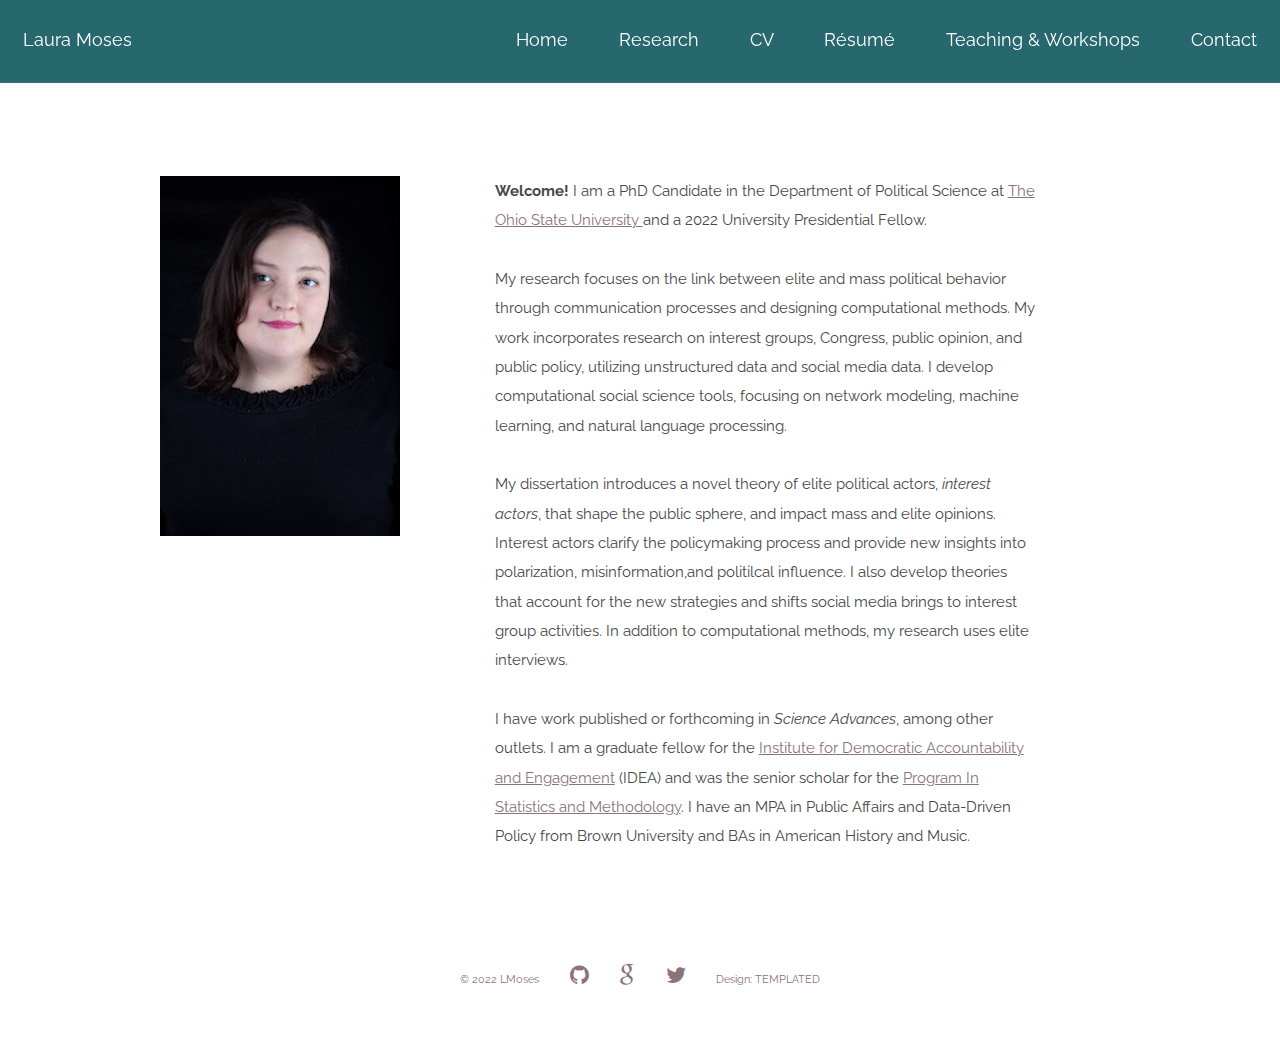
==== index.html @ c76b942d "web updates" ====
<!DOCTYPE HTML>
<!--
	Spatial by TEMPLATED
	templated.co @templatedco
	Released for free under the Creative Commons Attribution 3.0 license (templated.co/license)
-->
<html>
	<head>
		<title>Laura Moses</title>
		<meta http-equiv="content-type" content="text/html; charset=utf-8" />
		<meta name="description" content="" />
		<meta name="keywords" content="" />
		<!--[if lte IE 8]><script src="js/html5shiv.js"></script><![endif]-->
		<script src="js/jquery.min.js"></script>
		<script src="js/skel.min.js"></script>
		<script src="js/skel-layers.min.js"></script>
		<script src="js/init.js"></script>
		<noscript>
			<link rel="stylesheet" href="css/skel.css" />
			<link rel="stylesheet" href="css/style.css" />
			<link rel="stylesheet" href="css/style-xlarge.css" />
		</noscript>
	</head>
	<body>

		<!-- Header -->
		<header id="header">
			<h1><a href="index.html">Laura Moses</a></h1>
			<!-- <h1><strong><a href="index.html">Spatial</a></strong> by Templated</h1> -->

			<nav id="nav">
				<ul>
					<li><a href="index.html">Home</a></li>
					<li><a href="research.html">Research</a></li>
					<li><a href="files/LMoses_cv.pdf">CV</a></li>
                    <li><a href="files/LMoses_resume.pdf">Résumé</a></li>
					<li><a href="teaching.html">Teaching & Workshops</a></li>
					<li><a href="contact.html">Contact</a></li>
					<!-- TO DO: ADD HOW TO/ADVICE PAGE<li><a href="teaching.html">Teaching & Workshops</a></li> -->

				</ul>
			</nav>
		</header>
    
		<!-- One -->
		<section id="about" class="wrapper style1">
			<div class="container 85%">
				<div class="row 200%">
					<div class="4u 12u$(medium)">
						<header class="major">
							<!-- <h2>Maecenas luctus lectus</h2> -->
							<!-- <p><span class="image-rounded"><img src="images/me.jpg" alt="" border-radius=100px; /></span></p> -->
							<!-- <div class="12u$"><span class="image fit"><img src="images/pic01.jpg" alt="" /></span></div> -->
							<div class="80u"><span class="image-headleft"><img src="images/me.jpg" alt="" /></span></div>

						</header>
					</div>
					<div class="7u$ 12u$(medium)">
						<p>
							<strong>Welcome!</strong> I am a PhD Candidate in the Department of Political Science at  <a href="http://polisci.osu.edu/"> The Ohio State University </a> and a 2022 University Presidential Fellow.
						</p>
						<p>
							My research focuses on the link between elite and mass political behavior through communication processes and designing computational methods. My work incorporates research on interest groups, Congress, public opinion, and public policy, utilizing unstructured data and social media data. I develop computational social science tools, focusing on network modeling, machine learning, and natural language processing. 
						</p>
						<p>
							My dissertation introduces a novel theory of elite political actors, <em>interest actors</em>, that shape the public sphere, and impact mass and elite opinions. Interest actors clarify the policymaking process and provide new insights into polarization, misinformation,and politilcal influence. I also develop theories that account for the new strategies and shifts social media brings to interest group activities. In addition to computational methods, my research uses elite interviews.
						</p>
						<p>
							I have work published or forthcoming in <em>Science Advances</em>, among other outlets. I am a graduate fellow for the  <a href="https://democracyinstitute.osu.edu/">Institute for Democratic Accountability and Engagement</a> (IDEA) and was the senior scholar for the <a href="https://polisci.osu.edu/research/prism"> Program In Statistics and Methodology</a>. I have an MPA in Public Affairs and Data-Driven Policy from Brown University and BAs in American History and Music.
						</p>
						</p>
				
					</div>
				</div>
			</div>
		</section>

			<!-- Two -->
				<!-- <section id="two" class="wrapper style2 special">
					<div class="container">
						<header class="major">
							<h2>Fusce ultrices fringilla</h2>
							<p>Maecenas vitae tellus feugiat eleifend</p>
						</header>
						<div class="row 150%">
							<div class="6u 12u$(xsmall)">
								<div class="image fit captioned">
									<img src="images/pic02.jpg" alt="" />
									<h3>Lorem ipsum dolor sit amet.</h3>
								</div>
							</div>
							<div class="6u$ 12u$(xsmall)">
								<div class="image fit captioned">
									<img src="images/pic03.jpg" alt="" />
									<h3>Illum, maiores tempora cupid?</h3>
								</div>
							</div>
						</div>
						<ul class="actions">
							<li><a href="#" class="button special big">Nulla luctus</a></li>
							<li><a href="#" class="button big">Sed vulputate</a></li>
						</ul>
					</div>
				</section> -->

			<!-- Three -->
				<!-- <section id="research" class="wrapper style1">
					<div class="container">
						<header class="major special">
							<h2>Mauris vulputate dolor</h2>
							<p>Feugiat sed lorem ipsum magna</p>
						</header>
						<div class="feature-grid">
							<div class="feature">
								<div class="image rounded"><img src="images/pic04.jpg" alt="" /></div>
								<div class="content">
									<header>
										<h4>Lorem ipsum</h4>
										<p>Lorem ipsum dolor sit</p>
									</header>
									<p>Lorem ipsum dolor sit amet, consectetur adipisicing elit. Labore esse tenetur accusantium porro omnis, unde mollitia totam sit nesciunt consectetur.</p>
								</div>
							</div>
							<div class="feature">
								<div class="image rounded"><img src="images/pic05.jpg" alt="" /></div>
								<div class="content">
									<header>
										<h4>Recusandae nemo</h4>
										<p>Ratione maiores a, commodi</p>
									</header>
									<p>Animi mollitia optio culpa expedita. Dolorem alias minima culpa repellat. Dolores, fuga maiores ut obcaecati blanditiis, at aperiam doloremque.</p>
								</div>
							</div>
							<div class="feature">
								<div class="image rounded"><img src="images/pic06.jpg" alt="" /></div>
								<div class="content">
									<header>
										<h4>Laudantium fugit</h4>
										<p>Possimus ex reprehenderit eaque</p>
									</header>
									<p>Maiores iusto inventore fugit architecto est iste expedita commodi sed, quasi feugiat nam neque mollitia vitae omnis, ea natus facere.</p>
								</div>
							</div>
							<div class="feature">
								<div class="image rounded"><img src="images/pic07.jpg" alt="" /></div>
								<div class="content">
									<header>
										<h4>Porro aliquam</h4>
										<p>Quaerat, excepturi eveniet laboriosam</p>
									</header>
									<p>Vitae earum unde, autem labore voluptas ex, iste dolorum inventore natus consequatur iure similique obcaecati aut corporis hic in! Porro sed.</p>
								</div>
							</div>
						</div>
					</div>
				</section> -->

			<!-- Four -->
				<!-- <section id="four" class="wrapper style3 special">
					<div class="container">
						<header class="major">
							<h2>Aenean elementum ligula</h2>
							<p>Feugiat sed lorem ipsum magna</p>
						</header>
						<ul class="actions">
							<li><a href="#" class="button special big">Get in touch</a></li>
						</ul>
					</div>
				</section> -->

		<!-- Footer -->
		<footer id="footer">
			<div class="container">
				<ul class="icons">
					<li>&copy; 2022 LMoses</li>
					<li><a href="https://github.com/lmmoses" class="icon fa-github"></a></li>
					<li><a href="#" class="icon fa-google"></a></li>
					<li><a href="https://twitter.com/_lmmoses" class="icon fa-twitter"></a></li>
					<li>Design: TEMPLATED</li>
			</div>
		</footer>

	</body>
</html>
---- css/skel.css ----
/* skel-baseline v2.0.3 | (c) n33 | getskel.com | MIT licensed */

/* Resets (http://meyerweb.com/eric/tools/css/reset/ | v2.0 | 20110126 | License: none (public domain)) */

	html,body,div,span,applet,object,iframe,h1,h2,h3,h4,h5,h6,p,blockquote,pre,a,abbr,acronym,address,big,cite,code,del,dfn,em,img,ins,kbd,q,s,samp,small,strike,strong,sub,sup,tt,var,b,u,i,center,dl,dt,dd,ol,ul,li,fieldset,form,label,legend,table,caption,tbody,tfoot,thead,tr,th,td,article,aside,canvas,details,embed,figure,figcaption,footer,header,hgroup,menu,nav,output,ruby,section,summary,time,mark,audio,video{margin:0;padding:0;border:0;font-size:100%;font:inherit;vertical-align:baseline;}article,aside,details,figcaption,figure,footer,header,hgroup,menu,nav,section{display:block;}body{line-height:1;}ol,ul{list-style:none;}blockquote,q{quotes:none;}blockquote:before,blockquote:after,q:before,q:after{content:'';content:none;}table{border-collapse:collapse;border-spacing:0;}body{-webkit-text-size-adjust:none}

/* Box Model */

	*, *:before, *:after {
		-moz-box-sizing: border-box;
		-webkit-box-sizing: border-box;
		box-sizing: border-box;
	}

/* Container */

	.container {
		margin-left: auto;
		margin-right: auto;

		/* width: (containers) */
		width: 1200px;
	}

	/* Modifiers */

		/* 125% */
			.container.\31 25\25 {
				width: 100%;

				/* max-width: (containers * 1.25) */
				max-width: 1500px;

				/* min-width: (containers) */
				min-width: 1200px;
			}

		/* 75% */
			.container.\37 5\25 {

				/* width: (containers * 0.75) */
				width: 900px;

			}

		/* 50% */
			.container.\35 0\25 {

				/* width: (containers * 0.50) */
				width: 600px;

			}

		/* 25% */
			.container.\32 5\25 {

				/* width: (containers * 0.25) */
				width: 300px;

			}

/* Grid */

	.row {
		border-bottom: solid 1px transparent;
	}

	.row > * {
		float: left;
	}

	.row:after, .row:before {
		content: '';
		display: block;
		clear: both;
		height: 0;
	}

	.row.uniform > * > :first-child {
		margin-top: 0;
	}

	.row.uniform > * > :last-child {
		margin-bottom: 0;
	}

	/* Gutters */

		/* Normal */

			.row > * {
				/* padding: (gutters.horizontal) 0 0 (gutters.vertical) */
				padding: 0 0 0 2em;
			}

			.row {
				/* margin: -(gutters.horizontal) 0 -1px -(gutters.vertical) */
				margin: 0 0 -1px -2em;
			}

			.row.uniform > * {
				/* padding: (gutters.vertical) 0 0 (gutters.vertical) */
				padding: 2em 0 0 2em;
			}

			.row.uniform {
				/* margin: -(gutters.vertical) 0 -1px -(gutters.vertical) */
				margin: -2em 0 -1px -2em;
			}

		/* 200% */

			.row.\32 00\25 > * {
				/* padding: (gutters.horizontal) 0 0 (gutters.vertical) */
				padding: 0 0 0 4em;
			}

			.row.\32 00\25 {
				/* margin: -(gutters.horizontal) 0 -1px -(gutters.vertical) */
				margin: 0 0 -1px -4em;
			}

			.row.uniform.\32 00\25 > * {
				/* padding: (gutters.vertical) 0 0 (gutters.vertical) */
				padding: 4em 0 0 4em;
			}

			.row.uniform.\32 00\25 {
				/* margin: -(gutters.vertical) 0 -1px -(gutters.vertical) */
				margin: -4em 0 -1px -4em;
			}

		/* 150% */

			.row.\31 50\25 > * {
				/* padding: (gutters.horizontal) 0 0 (gutters.vertical) */
				padding: 0 0 0 1.5em;
			}

			.row.\31 50\25 {
				/* margin: -(gutters.horizontal) 0 -1px -(gutters.vertical) */
				margin: 0 0 -1px -1.5em;
			}

			.row.uniform.\31 50\25 > * {
				/* padding: (gutters.vertical) 0 0 (gutters.vertical) */
				padding: 1.5em 0 0 1.5em;
			}

			.row.uniform.\31 50\25 {
				/* margin: -(gutters.vertical) 0 -1px -(gutters.vertical) */
				margin: -1.5em 0 -1px -1.5em;
			}

		/* 50% */

			.row.\35 0\25 > * {
				/* padding: (gutters.horizontal) 0 0 (gutters.vertical) */
				padding: 0 0 0 1em;
			}

			.row.\35 0\25 {
				/* margin: -(gutters.horizontal) 0 -1px -(gutters.vertical) */
				margin: 0 0 -1px -1em;
			}

			.row.uniform.\35 0\25 > * {
				/* padding: (gutters.vertical) 0 0 (gutters.vertical) */
				padding: 1em 0 0 1em;
			}

			.row.uniform.\35 0\25 {
				/* margin: -(gutters.vertical) 0 -1px -(gutters.vertical) */
				margin: -1em 0 -1px -1em;
			}

		/* 25% */

			.row.\32 5\25 > * {
				/* padding: (gutters.horizontal) 0 0 (gutters.vertical) */
				padding: 0 0 0 0.5em;
			}

			.row.\32 5\25 {
				/* margin: -(gutters.horizontal) 0 -1px -(gutters.vertical) */
				margin: 0 0 -1px -0.5em;
			}

			.row.uniform.\32 5\25 > * {
				/* padding: (gutters.vertical) 0 0 (gutters.vertical) */
				padding: 0.5em 0 0 0.5em;
			}

			.row.uniform.\32 5\25 {
				/* margin: -(gutters.vertical) 0 -1px -(gutters.vertical) */
				margin: -0.5em 0 -1px -0.5em;
			}

		/* 0% */

			.row.\30 \25 > * {
				padding: 0;
			}

			.row.\30 \25 {
				margin: 0 0 -1px 0;
			}

	/* Cells */

		.\31 2u, .\31 2u\24 { width: 100%; clear: none; margin-left: 0; }
		.\31 1u, .\31 1u\24 { width: 91.6666666667%; clear: none; margin-left: 0; }
		.\31 0u, .\31 0u\24 { width: 83.3333333333%; clear: none; margin-left: 0; }
		.\39 u, .\39 u\24 { width: 75%; clear: none; margin-left: 0; }
		.\38 u, .\38 u\24 { width: 66.6666666667%; clear: none; margin-left: 0; }
		.\37 u, .\37 u\24 { width: 58.3333333333%; clear: none; margin-left: 0; }
		.\36 u, .\36 u\24 { width: 50%; clear: none; margin-left: 0; }
		.\35 u, .\35 u\24 { width: 41.6666666667%; clear: none; margin-left: 0; }
		.\34 u, .\34 u\24 { width: 33.3333333333%; clear: none; margin-left: 0; }
		.\33 u, .\33 u\24 { width: 25%; clear: none; margin-left: 0; }
		.\32 u, .\32 u\24 { width: 16.6666666667%; clear: none; margin-left: 0; }
		.\31 u, .\31 u\24 { width: 8.3333333333%; clear: none; margin-left: 0; }

		.\31 2u\24 + *,
		.\31 1u\24 + *,
		.\31 0u\24 + *,
		.\39 u\24 + *,
		.\38 u\24 + *,
		.\37 u\24 + *,
		.\36 u\24 + *,
		.\35 u\24 + *,
		.\34 u\24 + *,
		.\33 u\24 + *,
		.\32 u\24 + *,
		.\31 u\24 + * {
			clear: left;
		}

		.\-11u { margin-left: 91.6666666667% }
		.\-10u { margin-left: 83.3333333333% }
		.\-9u { margin-left: 75% }
		.\-8u { margin-left: 66.6666666667% }
		.\-7u { margin-left: 58.3333333333% }
		.\-6u { margin-left: 50% }
		.\-5u { margin-left: 41.6666666667% }
		.\-4u { margin-left: 33.3333333333% }
		.\-3u { margin-left: 25% }
		.\-2u { margin-left: 16.6666666667% }
		.\-1u { margin-left: 8.3333333333% }
---- css/style.css ----
@charset "UTF-8";
@import url(font-awesome.min.css);
@import "http://fonts.googleapis.com/css?family=Raleway:400,700";

/*
	Spatial by TEMPLATED
	templated.co @templatedco
	Released for free under the Creative Commons Attribution 3.0 license (templated.co/license)
*/

/* Basic */

	body {
		background: #fff;
	}

		body.is-loading *, body.is-loading *:before, body.is-loading *:after {
			-moz-animation: none !important;
			-webkit-animation: none !important;
			-o-animation: none !important;
			-ms-animation: none !important;
			animation: none !important;
			-moz-transition: none !important;
			-webkit-transition: none !important;
			-o-transition: none !important;
			-ms-transition: none !important;
			transition: none !important;
		}

	body, input, select, textarea {
		color: #484848;
		font-family: "Raleway", Arial, Helvetica, sans-serif;
		font-size: 1pt;
		font-weight: 400;
		line-height: 2em;
	}

	a {
		color: #8A737A;
		text-decoration: underline;
	}

		a:hover {
			text-decoration: none;
		}

	strong, b {
		color: #484848;
		font-weight: 700;
	}

	em, i {
		font-style: italic;
	}

	p {
		margin: 0 0 2em 0;
	}

	h1, h2, h3, h4, h5, h6 {
		color: #484848;
		font-weight: 700;
		line-height: 1em;
		margin: 0 0 1em 0;
		text-transform: none; /* uppercase; */
	}

		h1 a, h2 a, h3 a, h4 a, h5 a, h6 a {
			color: inherit;
			text-decoration: none;
		}

	h2 {
		font-size: 1.75em;
		line-height: 1.5em;
	}

	h3 {
		font-size: 1.35em;
		line-height: 1.5em;
	}

	h4 {
		font-size: 1.1em;
		line-height: 1.5em;
	}

	h5 {
		font-size: 0.9em;
		line-height: 1.5em;
	}

	h6 {
		font-size: 0.7em;
		line-height: 1.5em;
	}

	sub {
		font-size: 0.8em;
		position: relative;
		top: 0.5em;
	}

	sup {
		font-size: 0.8em;
		position: relative;
		top: -0.5em;
	}

	hr {
		border: 0;
		border-bottom: solid 1px rgba(144, 144, 144, 0.25);
		margin: 2em 0;
	}

		hr.major {
			margin: 3em 0;
		}

	blockquote {
		border-left: solid 4px rgba(144, 144, 144, 0.25);
		font-style: italic;
		margin: 0 0 2em 0;
		padding: 0.5em 0 0.5em 2em;
	}
	
	code {
		background: rgba(144, 144, 144, 0.075);
		border-radius: 4px;
		border: solid 1px rgba(144, 144, 144, 0.25);
		font-family: "Courier New", monospace;
		font-size: 0.9em;
		margin: 0 0.25em;
		padding: 0.25em 0.65em;
	}

	pre {
		-webkit-overflow-scrolling: touch;
		font-family: "Courier New", monospace;
		font-size: 0.9em;
		margin: 0 0 2em 0;
	}

		pre code {
			display: block;
			line-height: 1.75em;
			padding: 1em 1.5em;
			overflow-x: auto;
		}

	.align-left {
		text-align: left;
	}

	.align-center {
		text-align: center;
	}

	.align-right {
		text-align: right;
	}

/* Section/Article */

	section.special, article.special, header.special {
		text-align: center;
	}

	section.researchspecial, article.researchspecial, header.researchspecial {
		text-align: left;
	}

	header p {
		color: #888;  /* #aaa; */
		position: scroll;
		margin: 0 0 1.5em 0;
		text-transform: none; /* uppercase; */
	}

	header h2 + p {
		font-size: 1.25em;
		margin-top: -1em;
		line-height: 1.5em;
	}

	header h3 + p {
		font-size: 1.1em;
		margin-top: -0.8em;
		line-height: 1.5em;
	}

	header h4 + p,
	header h5 + p,
	header h6 + p {
		font-size: 0.9em;
		margin-top: -0.6em;
		line-height: 1.5em;
	}

	header.major {
		margin: 0 0 2em 0; /* 0 0 6em 0; */
	}

		header.major h2 {
			font-size: 3em;
		}

		header.major h2, header.major h3, header.major h4, header.major h5, header.major h6 {
			display: inline-block;
			margin: 0 0 0.8em;
		}

		header.major p {
			font-size: 1.7em;
			margin-bottom: 0;
		}

/* Form */

	form {
		margin: 0 0 2em 0;
	}

	label {
		color: #484848;
		display: block;
		font-size: 0.9em;
		font-weight: 700;
		margin: 0 0 1em 0;
	}

	input[type="text"],
	input[type="password"],
	input[type="email"],
	select,
	textarea {
		-moz-appearance: none;
		-webkit-appearance: none;
		-o-appearance: none;
		-ms-appearance: none;
		appearance: none;
		background: rgba(144, 144, 144, 0.075);
		border-radius: 4px;
		border: none;
		border: solid 1px rgba(144, 144, 144, 0.25);
		color: inherit;
		display: block;
		outline: 0;
		padding: 0 1em;
		text-decoration: none;
		width: 100%;
	}

		input[type="text"]:invalid,
		input[type="password"]:invalid,
		input[type="email"]:invalid,
		select:invalid,
		textarea:invalid {
			box-shadow: none;
		}

		input[type="text"]:focus,
		input[type="password"]:focus,
		input[type="email"]:focus,
		select:focus,
		textarea:focus {
			border-color: #f32853;
			box-shadow: 0 0 0 1px #f32853;
		}

	.select-wrapper {
		text-decoration: none;
		display: block;
		position: relative;
	}

		.select-wrapper:before {
			content: "";
			-moz-osx-font-smoothing: grayscale;
			-webkit-font-smoothing: antialiased;
			font-family: FontAwesome;
			font-style: normal;
			font-weight: normal;
			text-transform: none !important;
		}

		.select-wrapper:before {
			color: rgba(144, 144, 144, 0.25);
			display: block;
			height: 2.75em;
			line-height: 2.75em;
			pointer-events: none;
			position: absolute;
			right: 0;
			text-align: center;
			top: 0;
			width: 2.75em;
		}

		.select-wrapper select::-ms-expand {
			display: none;
		}

	input[type="text"],
	input[type="password"],
	input[type="email"],
	select {
		height: 2.75em;
	}

	textarea {
		padding: 0.75em 1em;
	}

	input[type="checkbox"],
	input[type="radio"] {
		-moz-appearance: none;
		-webkit-appearance: none;
		-o-appearance: none;
		-ms-appearance: none;
		appearance: none;
		display: block;
		float: left;
		margin-right: -2em;
		opacity: 0;
		width: 1em;
		z-index: -1;
	}

		input[type="checkbox"] + label,
		input[type="radio"] + label {
			text-decoration: none;
			color: #666;
			cursor: pointer;
			display: inline-block;
			font-size: 1em;
			font-weight: 400;
			padding-left: 2.4em;
			padding-right: 0.75em;
			position: relative;
		}

			input[type="checkbox"] + label:before,
			input[type="radio"] + label:before {
				-moz-osx-font-smoothing: grayscale;
				-webkit-font-smoothing: antialiased;
				font-family: FontAwesome;
				font-style: normal;
				font-weight: normal;
				text-transform: none !important;
			}

			input[type="checkbox"] + label:before,
			input[type="radio"] + label:before {
				background: rgba(144, 144, 144, 0.075);
				border-radius: 4px;
				border: solid 1px rgba(144, 144, 144, 0.25);
				content: '';
				display: inline-block;
				height: 1.65em;
				left: 0;
				line-height: 1.58125em;
				position: absolute;
				text-align: center;
				top: 0;
				width: 1.65em;
			}

		input[type="checkbox"]:checked + label:before,
		input[type="radio"]:checked + label:before {
			background: #323037;
			border-color: #323037;
			color: #ffffff;
			content: '\f00c';
		}

		input[type="checkbox"]:focus + label:before,
		input[type="radio"]:focus + label:before {
			border-color: #f32853;
			box-shadow: 0 0 0 1px #f32853;
		}

	input[type="checkbox"] + label:before {
		border-radius: 4px;
	}

	input[type="radio"] + label:before {
		border-radius: 100%;
	}

	::-webkit-input-placeholder {
		color: #aaa !important;
		opacity: 1.0;
	}

	:-moz-placeholder {
		color: #aaa !important;
		opacity: 1.0;
	}

	::-moz-placeholder {
		color: #aaa !important;
		opacity: 1.0;
	}

	:-ms-input-placeholder {
		color: #aaa !important;
		opacity: 1.0;
	}

	.formerize-placeholder {
		color: #aaa !important;
		opacity: 1.0;
	}

/* Box */

	.box {
		border-radius: 4px;
		border: solid 1px rgba(144, 144, 144, 0.25);
		margin-bottom: 2em;
		padding: 1.5em;
	}

		.box > :last-child,
		.box > :last-child > :last-child,
		.box > :last-child > :last-child > :last-child {
			margin-bottom: 0;
		}

		.box.alt {
			border: 0;
			border-radius: 0;
			padding: 0;
		}

/* Feature */

	.feature-grid {
		position: relative;
	}

		.feature-grid:after {
			clear: both;
			content: '';
			display: block;
		}

		.feature-grid .feature {
			display: inline-block;
			float: left;
			margin-bottom: 3em;
			width: 50%;
		}

			.feature-grid .feature .content {
				width: 60%;
			}

			.feature-grid .feature .image {
				width: 30%;
			}

				.feature-grid .feature .image img {
					display: inline;
					max-width: 100%;
				}

			.feature-grid .feature:nth-child(odd) .content, .feature-grid .feature:nth-child(odd) .image {
				float: right;
				margin-right: 5%;
				text-align: right;
			}

			.feature-grid .feature:nth-child(even) .content, .feature-grid .feature:nth-child(even) .image {
				float: left;
				margin-left: 5%;
				text-align: left;
			}

/* Icon */

	.icon {
		text-decoration: none;
		border-bottom: none;
		position: relative;
	}

		.icon:before {
			-moz-osx-font-smoothing: grayscale;
			-webkit-font-smoothing: antialiased;
			font-family: FontAwesome;
			font-style: normal;
			font-weight: normal;
			text-transform: none !important;
		}

		.icon > .label {
			display: none;
		}

/* Image */

	.image {
		border-radius: 4px;
		border: 0;
		display: inline-block;
		position: relative;
	}

		.image img {
			border-radius: 4px;
			display: block;
		}

		.image.center {
			display: flex;
			justify-content: center;
			padding: 0 0 1em 0;
			top: 0.25em;
			max-width: 90%;
		}

		.image.left {
			float: left;
			padding: 0 1.5em 1em 0;
			top: 0.25em;
		}
		.image.headleft {
			float: left;
			padding: 0 1.5em 1em 0;
			top: 1.25em;
		}

		.image.right {
			float: right;
			padding: 0 0 1em 1.5em;
			top: 0.25em;
		}

		.image.left, .image.right {
			max-width: 40%;
		}
		.image.headleft{
			max-width: 100%;
		}

			.image.left img, .image.right img {
				width: 100%;
			}

		.image.fit {
			display: block;
			margin: 0 0 2em 0;
			width: 100%;
		}

			.image.fit img {
				width: 100%;
			}

		.image.rounded {
			border-radius: 100%;
		}

			.image.rounded img {
				border: solid 0.5em rgba(144, 144, 144, 0.25);
				border-radius: 100%;
			}

		.image.captioned {
			border-radius: 0;
			margin-bottom: 4em;
		}

			.image.captioned img {
				border-radius: 0;
			}

			.image.captioned h3 {
				background-color: #fff;
				box-shadow: 0px 0.0375em 0.125em 0px rgba(0, 0, 0, 0.15);
				display: block;
				padding: 2em 1em;
			}

/* List */

	ol {
		list-style: decimal;
		margin: 0 0 2em 0;
		padding-left: 1.25em;
	}

		ol li {
			padding-left: 0.25em;
		}

	ul {
		list-style: disc;
		margin: 0 0 2em 0;
		padding-left: 1em;
	}
	ul.lm {
		list-style: none;
		margin: -2em 0 1em 0;
		padding-left: 1em;
	}

		ul li {
			padding-left: 0.5em;
		}

		ul.alt {
			list-style: none;
			padding-left: 0;
		}

			ul.alt li {
				border-top: solid 1px rgba(144, 144, 144, 0.25);
				padding: 0.5em 0;
			}

				ul.alt li:first-child {
					border-top: 0;
					padding-top: 0;
				}

		ul.icons {
			cursor: default;
			list-style: none;
			padding-left: 0;
		}

			ul.icons li {
				display: inline-block;
				padding: 0 1em 0 0;
			}

				ul.icons li:last-child {
					padding-right: 0;
				}

				ul.icons li .icon:before {
					font-size: 2em;
				}

		ul.actions {
			cursor: default;
			list-style: none;
			padding-left: 0;
		}

			ul.actions li {
				display: inline-block;
				padding: 0 1em 0 0;
				vertical-align: middle;
			}

				ul.actions li:last-child {
					padding-right: 0;
				}

			ul.actions.small li {
				padding: 0 0.5em 0 0;
			}

			ul.actions.vertical li {
				display: block;
				padding: 1em 0 0 0;
			}

				ul.actions.vertical li:first-child {
					padding-top: 0;
				}

				ul.actions.vertical li > * {
					margin-bottom: 0;
				}

			ul.actions.vertical.small li {
				padding: 0.5em 0 0 0;
			}

				ul.actions.vertical.small li:first-child {
					padding-top: 0;
				}

			ul.actions.fit {
				display: table;
				margin-left: -1em;
				padding: 0;
				table-layout: fixed;
				width: calc(100% + 1em);
			}

				ul.actions.fit li {
					display: table-cell;
					padding: 0 0 0 1em;
				}

					ul.actions.fit li > * {
						margin-bottom: 0;
					}

				ul.actions.fit.small {
					margin-left: -0.5em;
					width: calc(100% + 0.5em);
				}

					ul.actions.fit.small li {
						padding: 0 0 0 0.5em;
					}

	dl {
		margin: 0 0 2em 0;
	}

/* Table */

	.table-wrapper {
		-webkit-overflow-scrolling: touch;
		overflow-x: auto;
	}

	table {
		margin: 0 0 2em 0;
		width: 100%;
	}

		table tbody tr {
			border: solid 1px rgba(144, 144, 144, 0.25);
			border-left: 0;
			border-right: 0;
		}

			table tbody tr:nth-child(2n + 1) {
				background-color: rgba(144, 144, 144, 0.075);
			}

		table td {
			padding: 0.75em 0.75em;
		}

		table th {
			color: #484848;
			font-size: 0.9em;
			font-weight: 700;
			padding: 0 0.75em 0.75em 0.75em;
			text-align: left;
		}

		table thead {
			border-bottom: solid 2px rgba(144, 144, 144, 0.25);
		}

		table tfoot {
			border-top: solid 2px rgba(144, 144, 144, 0.25);
		}

		table.alt {
			border-collapse: separate;
		}

			table.alt tbody tr td {
				border: solid 1px rgba(144, 144, 144, 0.25);
				border-left-width: 0;
				border-top-width: 0;
			}

				table.alt tbody tr td:first-child {
					border-left-width: 1px;
				}

			table.alt tbody tr:first-child td {
				border-top-width: 1px;
			}

			table.alt thead {
				border-bottom: 0;
			}

			table.alt tfoot {
				border-top: 0;
			}

/* Button */

	input[type="submit"],
	input[type="reset"],
	input[type="button"],
	.button {
		-moz-appearance: none;
		-webkit-appearance: none;
		-o-appearance: none;
		-ms-appearance: none;
		appearance: none;
		-moz-transition: background-color 0.2s ease-in-out, color 0.2s ease-in-out;
		-webkit-transition: background-color 0.2s ease-in-out, color 0.2s ease-in-out;
		-o-transition: background-color 0.2s ease-in-out, color 0.2s ease-in-out;
		-ms-transition: background-color 0.2s ease-in-out, color 0.2s ease-in-out;
		transition: background-color 0.2s ease-in-out, color 0.2s ease-in-out;
		background-color: #323037;
		border-radius: 4px;
		border: 0;
		color: #ffffff !important;
		cursor: pointer;
		display: inline-block;
		font-weight: 700;
		height: 3.15em;
		line-height: 3.25em;
		padding: 0 2.2em;
		text-align: center;
		text-decoration: none;
		text-transform: uppercase;
		white-space: nowrap;
	}

		input[type="submit"]:hover,
		input[type="reset"]:hover,
		input[type="button"]:hover,
		.button:hover {
			background-color: #3e3c45;
		}

		input[type="submit"]:active,
		input[type="reset"]:active,
		input[type="button"]:active,
		.button:active {
			background-color: #262429;
		}

		input[type="submit"].icon,
		input[type="reset"].icon,
		input[type="button"].icon,
		.button.icon {
			padding-left: 1.35em;
		}

			input[type="submit"].icon:before,
			input[type="reset"].icon:before,
			input[type="button"].icon:before,
			.button.icon:before {
				margin-right: 0.5em;
			}

		input[type="submit"].fit,
		input[type="reset"].fit,
		input[type="button"].fit,
		.button.fit {
			display: block;
			margin: 0 0 1em 0;
			width: 100%;
		}

		input[type="submit"].small,
		input[type="reset"].small,
		input[type="button"].small,
		.button.small {
			font-size: 0.8em;
		}

		input[type="submit"].big,
		input[type="reset"].big,
		input[type="button"].big,
		.button.big {
			font-size: 1.35em;
		}

		input[type="submit"].alt,
		input[type="reset"].alt,
		input[type="button"].alt,
		.button.alt {
			background-color: transparent;
			box-shadow: inset 0 0 0 2px rgba(144, 144, 144, 0.25);
			color: #484848 !important;
		}

			input[type="submit"].alt:hover,
			input[type="reset"].alt:hover,
			input[type="button"].alt:hover,
			.button.alt:hover {
				background-color: rgba(144, 144, 144, 0.075);
			}

			input[type="submit"].alt:active,
			input[type="reset"].alt:active,
			input[type="button"].alt:active,
			.button.alt:active {
				background-color: rgba(144, 144, 144, 0.2);
			}

			input[type="submit"].alt.icon:before,
			input[type="reset"].alt.icon:before,
			input[type="button"].alt.icon:before,
			.button.alt.icon:before {
				color: #aaa;
			}

		input[type="submit"].special,
		input[type="reset"].special,
		input[type="button"].special,
		.button.special {
			background-color: #f32853;
			color: #ffffff !important;
		}

			input[type="submit"].special:hover,
			input[type="reset"].special:hover,
			input[type="button"].special:hover,
			.button.special:hover {
				background-color: #f44066;
			}

			input[type="submit"].special:active,
			input[type="reset"].special:active,
			input[type="button"].special:active,
			.button.special:active {
				background-color: #f21040;
			}

		input[type="submit"].disabled, input[type="submit"]:disabled,
		input[type="reset"].disabled,
		input[type="reset"]:disabled,
		input[type="button"].disabled,
		input[type="button"]:disabled,
		.button.disabled,
		.button:disabled {
			background-color: #666 !important;
			box-shadow: inset 0 -0.15em 0 0 rgba(0, 0, 0, 0.15);
			color: #fff !important;
			cursor: default;
			opacity: 0.25;
		}

/* Header */

	#skel-layers-wrapper {
		padding-top: 6em;
	}

	body.landing #skel-layers-wrapper {
		padding-top: 0 !important;
	}

	#header {
		background-color: #26686D;
		border-bottom: solid 1px rgba(144, 144, 144, 0.25);
		box-shadow: 0px 0.0375em 0.125em 0px rgba(0, 0, 0, 0.05);
		color: #f6f6f6;
		cursor: default;
		font-size: 1.25em;
		height: 4.5em;
		left: 0;
		line-height: 4.4em;
		position: fixed;
		text-transform: none; /* uppercase; */
		top: 0;
		width: 100%;
		z-index: 10000;
	}
		

		#header h1 {
			color: #ffffff;
			font-weight: 400;
			height: inherit;
			left: 1.25em;
			line-height: inherit;
			margin: 0;
			padding: 0;
			position: absolute;
			top: 0;
		}

		#header nav {
			height: inherit;
			line-height: inherit;
			position: absolute;
			right: 1.25em;
			top: 0;
			vertical-align: middle;
		}

			#header nav > ul {
				list-style: none;
				margin: 0;
				padding-left: 0;
			}

				#header nav > ul > li {
					border-radius: 4px;
					display: inline-block;
					margin-left: 2.5em;
					padding-left: 0;
				}

					#header nav > ul > li a {
						-moz-transition: color 0.2s ease-in-out;
						-webkit-transition: color 0.2s ease-in-out;
						-o-transition: color 0.2s ease-in-out;
						-ms-transition: color 0.2s ease-in-out;
						transition: color 0.2s ease-in-out;
						color: #fff;
						display: inline-block;
						text-decoration: none;
					}

						#header nav > ul > li a:hover {
							color: #fff;
						}

					#header nav > ul > li:first-child {
						margin-left: 0;
					}

					#header nav > ul > li .button {
						border-color: rgba(144, 144, 144, 0.25);
						box-shadow: none;
						height: 3em;
						line-height: 2.9em;
						margin-bottom: 0;
						padding: 0 1.5em;
						position: relative;
						top: -0.075em;
						vertical-align: middle;
					}

		#header .container {
			position: relative;
		}

			#header .container h1 {
				left: 0;
			}

			#header .container nav {
				right: 0;
			}

		#header.alt {
			background-color: transparent;
			border: 0;
			box-shadow: none;
			height: 3.25em;
			line-height: 3.25em;
			position: absolute;
		}

			#header.alt h1 {
				color: #ffffff;
				left: 2.5em;
				top: 2em;
			}

				#header.alt h1 a {
					color: #ffffff;
				}

			#header.alt nav {
				right: 2em;
				top: 2em;
			}

				#header.alt nav a {
					color: #ddd;
				}

					#header.alt nav a:active, #header.alt nav a:hover {
						color: #ffffff;
					}

			#header.alt .button {
				border-color: rgba(255, 255, 255, 0.5);
				color: #ffffff !important;
			}

/* Banner */

	#banner {
		padding: 2em 0 2em 0;
		background-attachment: fixed;
		/* background-image: url("images/overlay.png"), url("../images/banner.jpg"); */
		background-color: #25686D;
		background-position: center top;
		background-size: auto;
		line-height: 1.75;
		text-align: center;
	}

		#banner :last-child {
			margin-bottom: 0;
		}

		#banner h2 {
			color: #ffffff;
			display: inline-block;
			font-size: 3.5em;
			line-height: 1.35;
			margin-bottom: 0.5em;
		}

		#banner p {
			color: #aaa;
			font-size: 1.5em;
			margin-bottom: 1.75em;
			text-transform: uppercase;
		}

	body.is-touch #banner {
		background-attachment: scroll;
	}

/* Main */

	#main {
		padding-top: 4em;
	}

/* Wrapper */

	.wrapper {
		padding: 6em 0 4em 0;
	}

		.wrapper.style2 {
			background-color: #f6f6f6;
		}

		.wrapper.style3 {
			background-attachment: fixed;
			background-image: url("images/overlay.png"), url("../images/banner.jpg");
			background-position: center center;
			background-size: cover;
		}

			.wrapper.style3 header.major {
				margin-bottom: 3em;
			}

				.wrapper.style3 header.major h2 {
					color: #ffffff;
				}

	body.is-touch .wrapper.style3 {
		background-attachment: scroll;
	}

/* Footer */

	#footer {
		padding: 1.5em 0 1.5em 0;
		background: #fff;
		color: #8A737A;
		text-align: center;
	}

		#footer a {
			-moz-transition: color 0.2s ease-in-out;
			-webkit-transition: color 0.2s ease-in-out;
			-o-transition: color 0.2s ease-in-out;
			-ms-transition: color 0.2s ease-in-out;
			transition: color 0.2s ease-in-out;
			color: #8A737A;
			text-decoration: none;
		}

			#footer a:active, #footer a:hover {
				color: #351c23;
			}

		#footer .icons {
			font-size: .75em;
		}

			#footer .icons li {
				padding-right: 2.5em;
			}

				#footer .icons li:last-child {
					padding-right: 0;
				}

		#footer .copyright {
			margin: 2em 0;
			padding: 0;
			text-align: center;
		}

			#footer .copyright li {
				border-left: solid 1px rgba(144, 144, 144, 0.25);
				display: inline-block;
				list-style: none;
				margin-left: 1.5em;
				padding-left: 1.5em;
			}

				#footer .copyright li:first-child {
					border-left: 0;
					margin-left: 0;
					padding-left: 0;
				}
---- css/style-xlarge.css ----
/*
	Spatial by TEMPLATED
	templated.co @templatedco
	Released for free under the Creative Commons Attribution 3.0 license (templated.co/license)
*/

/* Basic */

	body, input, select, textarea {
		font-size: 11pt;
	}
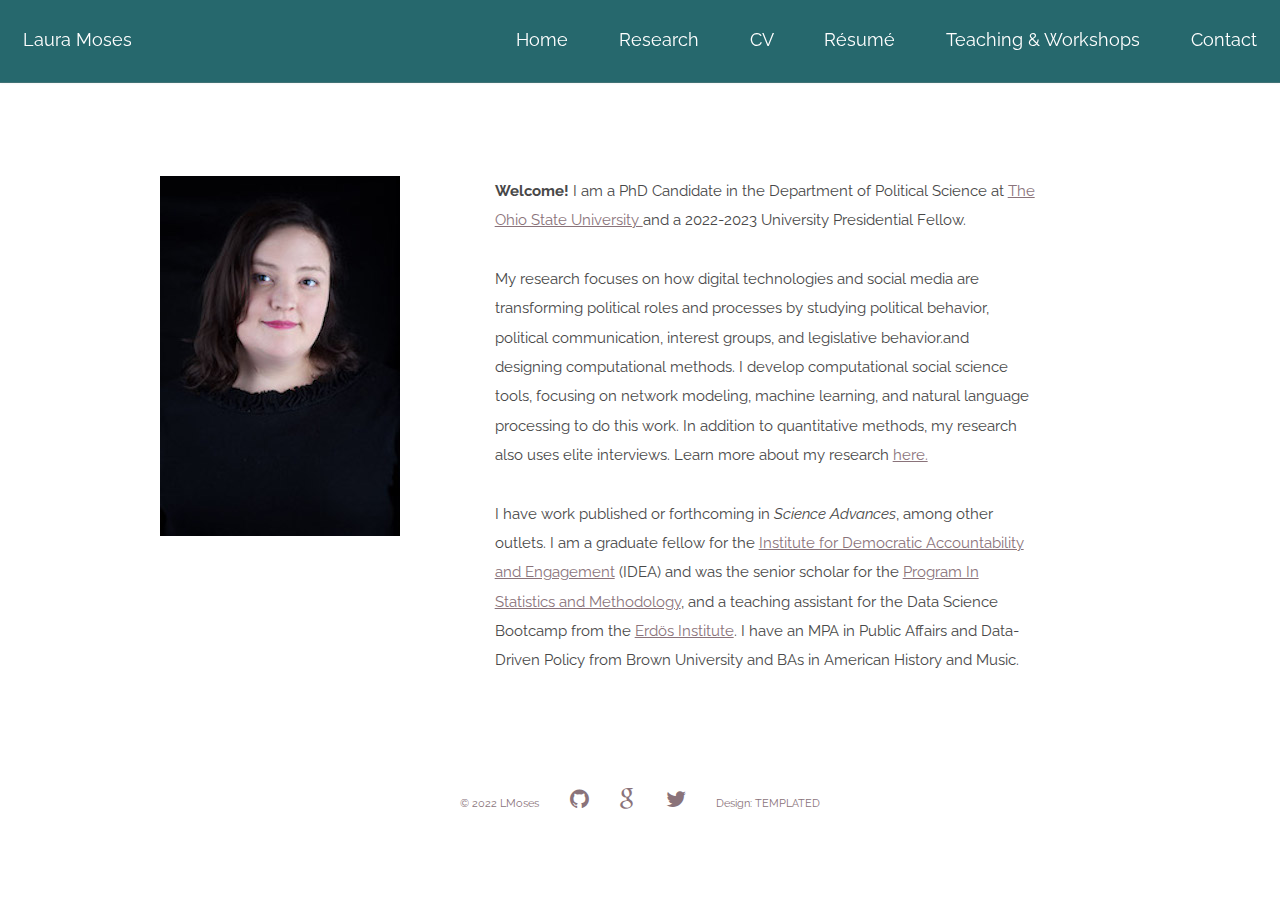
==== commit b02a73d5: "homepage edtis" ====
--- a/index.html
+++ b/index.html
@@ -57,16 +57,13 @@
 					</div>
 					<div class="7u$ 12u$(medium)">
 						<p>
-							<strong>Welcome!</strong> I am a PhD Candidate in the Department of Political Science at  <a href="http://polisci.osu.edu/"> The Ohio State University </a> and a 2022 University Presidential Fellow.
+							<strong>Welcome!</strong> I am a PhD Candidate in the Department of Political Science at  <a href="http://polisci.osu.edu/"> The Ohio State University </a> and a 2022-2023 University Presidential Fellow.
 						</p>
 						<p>
-							My research focuses on the link between elite and mass political behavior through communication processes and designing computational methods. My work incorporates research on interest groups, Congress, public opinion, and public policy, utilizing unstructured data and social media data. I develop computational social science tools, focusing on network modeling, machine learning, and natural language processing. 
+							My research focuses on how digital technologies and social media are transforming political roles and processes by studying political behavior, political communication, interest groups, and legislative behavior.and designing computational methods. I develop computational social science tools, focusing on network modeling, machine learning, and natural language processing to do this work. In addition to quantitative methods, my research also uses elite interviews. Learn more about my research <a href="research.html">here.</a>
 						</p>
 						<p>
-							My dissertation introduces a novel theory of elite political actors, <em>interest actors</em>, that shape the public sphere, and impact mass and elite opinions. Interest actors clarify the policymaking process and provide new insights into polarization, misinformation,and politilcal influence. I also develop theories that account for the new strategies and shifts social media brings to interest group activities. In addition to computational methods, my research uses elite interviews.
-						</p>
-						<p>
-							I have work published or forthcoming in <em>Science Advances</em>, among other outlets. I am a graduate fellow for the  <a href="https://democracyinstitute.osu.edu/">Institute for Democratic Accountability and Engagement</a> (IDEA) and was the senior scholar for the <a href="https://polisci.osu.edu/research/prism"> Program In Statistics and Methodology</a>. I have an MPA in Public Affairs and Data-Driven Policy from Brown University and BAs in American History and Music.
+							I have work published or forthcoming in <em>Science Advances</em>, among other outlets. I am a graduate fellow for the  <a href="https://democracyinstitute.osu.edu/">Institute for Democratic Accountability and Engagement</a> (IDEA) and was the senior scholar for the <a href="https://polisci.osu.edu/research/prism"> Program In Statistics and Methodology</a>, and a teaching assistant for the Data Science Bootcamp from the <a href="https://www.erdosinstitute.org/">Erdös Institute</a>. I have an MPA in Public Affairs and Data-Driven Policy from Brown University and BAs in American History and Music.
 						</p>
 						</p>
 				
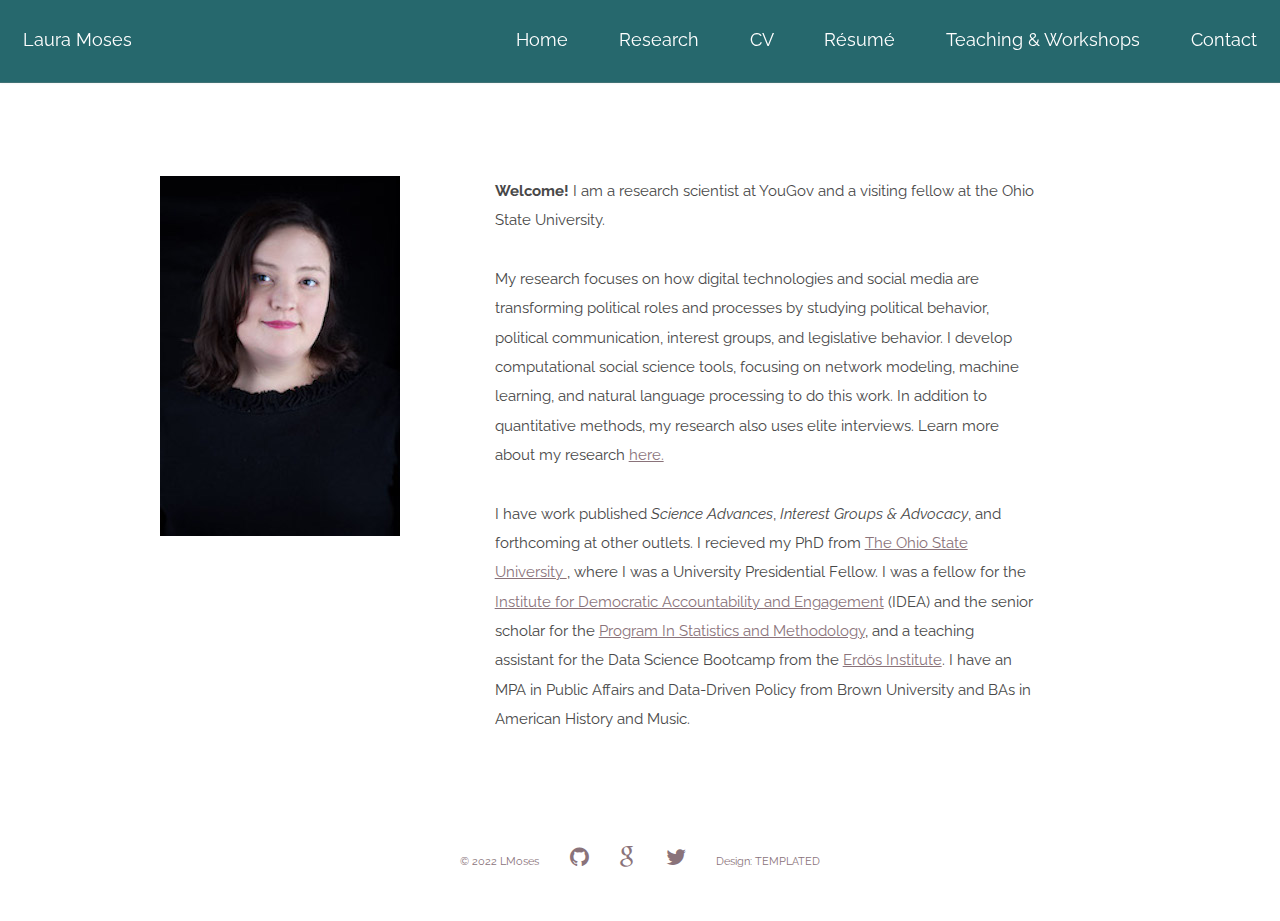
==== commit 6313dea3: "main page update" ====
--- a/index.html
+++ b/index.html
@@ -57,13 +57,13 @@
 					</div>
 					<div class="7u$ 12u$(medium)">
 						<p>
-							<strong>Welcome!</strong> I am a PhD Candidate in the Department of Political Science at  <a href="http://polisci.osu.edu/"> The Ohio State University </a> and a 2022-2023 University Presidential Fellow.
+							<strong>Welcome!</strong>  I am a research scientist at YouGov and a visiting fellow at the Ohio State University. 
 						</p>
 						<p>
-							My research focuses on how digital technologies and social media are transforming political roles and processes by studying political behavior, political communication, interest groups, and legislative behavior.and designing computational methods. I develop computational social science tools, focusing on network modeling, machine learning, and natural language processing to do this work. In addition to quantitative methods, my research also uses elite interviews. Learn more about my research <a href="research.html">here.</a>
+							My research focuses on how digital technologies and social media are transforming political roles and processes by studying political behavior, political communication, interest groups, and legislative behavior. I develop computational social science tools, focusing on network modeling, machine learning, and natural language processing to do this work. In addition to quantitative methods, my research also uses elite interviews. Learn more about my research <a href="research.html">here.</a>
 						</p>
 						<p>
-							I have work published or forthcoming in <em>Science Advances</em>, among other outlets. I am a graduate fellow for the  <a href="https://democracyinstitute.osu.edu/">Institute for Democratic Accountability and Engagement</a> (IDEA) and was the senior scholar for the <a href="https://polisci.osu.edu/research/prism"> Program In Statistics and Methodology</a>, and a teaching assistant for the Data Science Bootcamp from the <a href="https://www.erdosinstitute.org/">Erdös Institute</a>. I have an MPA in Public Affairs and Data-Driven Policy from Brown University and BAs in American History and Music.
+							I have work published <em>Science Advances</em>, <em>Interest Groups & Advocacy</em>, and forthcoming at other outlets. I recieved my PhD from <a href="http://polisci.osu.edu/"> The Ohio State University </a>, where I was a University Presidential Fellow. I was a fellow for the <a href="https://democracyinstitute.osu.edu/">Institute for Democratic Accountability and Engagement</a> (IDEA) and the senior scholar for the <a href="https://polisci.osu.edu/research/prism"> Program In Statistics and Methodology</a>, and a teaching assistant for the Data Science Bootcamp from the <a href="https://www.erdosinstitute.org/">Erdös Institute</a>. I have an MPA in Public Affairs and Data-Driven Policy from Brown University and BAs in American History and Music.
 						</p>
 						</p>
 				
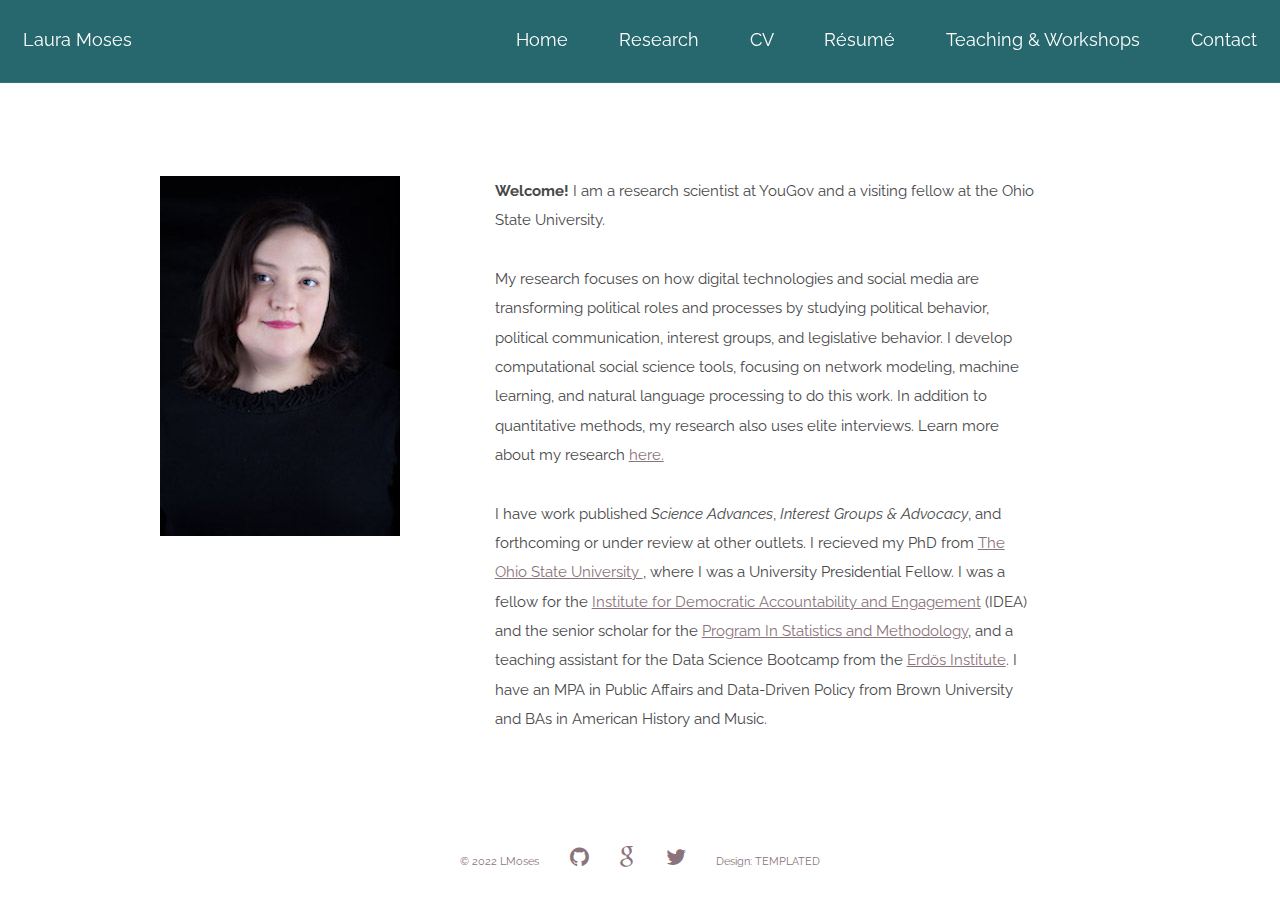
==== commit 103fc97a: "tweaks" ====
--- a/index.html
+++ b/index.html
@@ -63,7 +63,7 @@
 							My research focuses on how digital technologies and social media are transforming political roles and processes by studying political behavior, political communication, interest groups, and legislative behavior. I develop computational social science tools, focusing on network modeling, machine learning, and natural language processing to do this work. In addition to quantitative methods, my research also uses elite interviews. Learn more about my research <a href="research.html">here.</a>
 						</p>
 						<p>
-							I have work published <em>Science Advances</em>, <em>Interest Groups & Advocacy</em>, and forthcoming at other outlets. I recieved my PhD from <a href="http://polisci.osu.edu/"> The Ohio State University </a>, where I was a University Presidential Fellow. I was a fellow for the <a href="https://democracyinstitute.osu.edu/">Institute for Democratic Accountability and Engagement</a> (IDEA) and the senior scholar for the <a href="https://polisci.osu.edu/research/prism"> Program In Statistics and Methodology</a>, and a teaching assistant for the Data Science Bootcamp from the <a href="https://www.erdosinstitute.org/">Erdös Institute</a>. I have an MPA in Public Affairs and Data-Driven Policy from Brown University and BAs in American History and Music.
+							I have work published <em>Science Advances</em>, <em>Interest Groups & Advocacy</em>, and forthcoming or under review at other outlets. I recieved my PhD from <a href="http://polisci.osu.edu/"> The Ohio State University </a>, where I was a University Presidential Fellow. I was a fellow for the <a href="https://democracyinstitute.osu.edu/">Institute for Democratic Accountability and Engagement</a> (IDEA) and the senior scholar for the <a href="https://polisci.osu.edu/research/prism"> Program In Statistics and Methodology</a>, and a teaching assistant for the Data Science Bootcamp from the <a href="https://www.erdosinstitute.org/">Erdös Institute</a>. I have an MPA in Public Affairs and Data-Driven Policy from Brown University and BAs in American History and Music.
 						</p>
 						</p>
 				
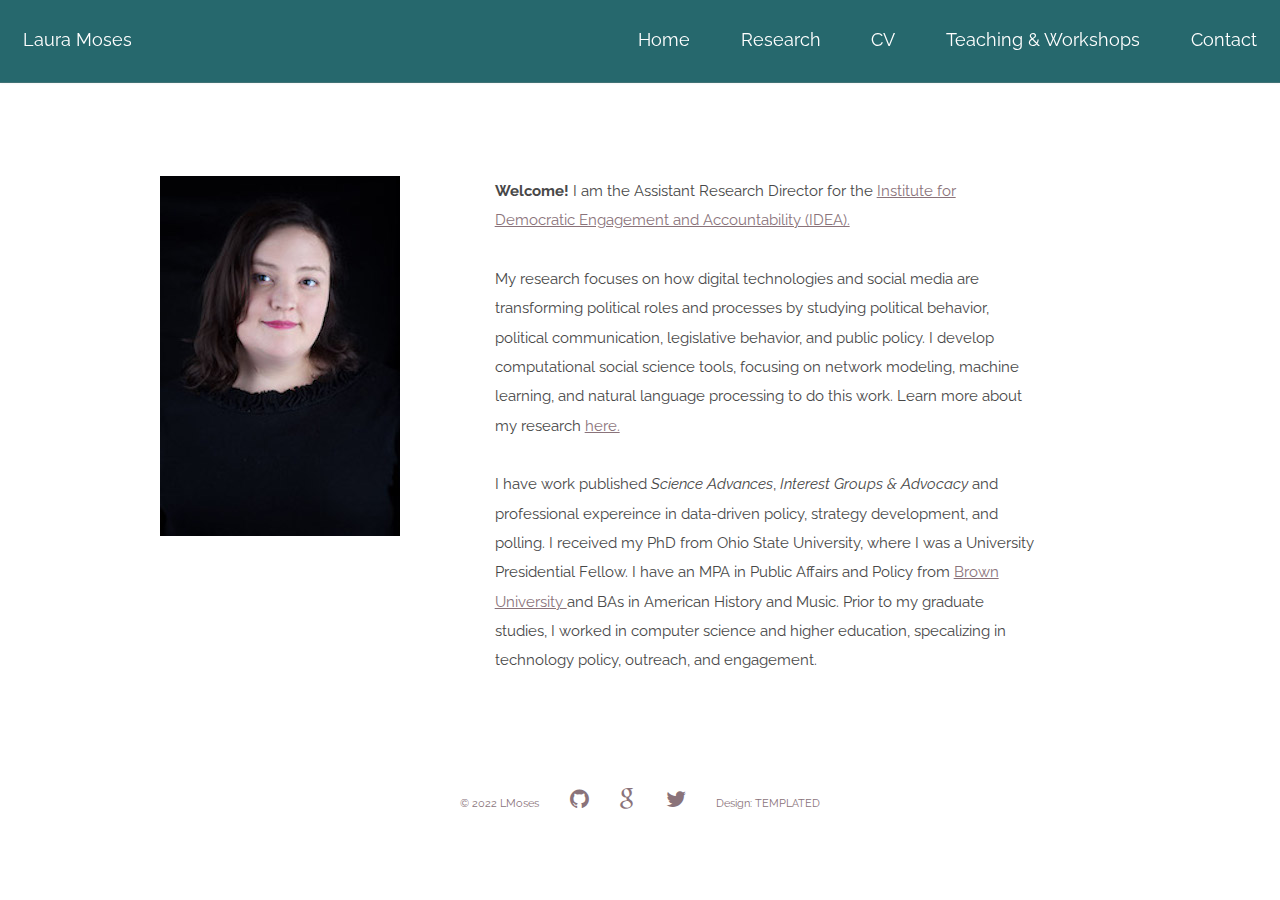
==== commit 40ef8af0: "updates to bio" ====
--- a/index.html
+++ b/index.html
@@ -33,7 +33,7 @@
 					<li><a href="index.html">Home</a></li>
 					<li><a href="research.html">Research</a></li>
 					<li><a href="files/LMoses_cv.pdf">CV</a></li>
-                    <li><a href="files/LMoses_resume.pdf">Résumé</a></li>
+                    <!-- <li><a href="files/LMoses_resume.pdf">Résumé</a></li>--->
 					<li><a href="teaching.html">Teaching & Workshops</a></li>
 					<li><a href="contact.html">Contact</a></li>
 					<!-- TO DO: ADD HOW TO/ADVICE PAGE<li><a href="teaching.html">Teaching & Workshops</a></li> -->
@@ -57,13 +57,14 @@
 					</div>
 					<div class="7u$ 12u$(medium)">
 						<p>
-							<strong>Welcome!</strong>  I am a research scientist at YouGov and a visiting fellow at the Ohio State University. 
+							<strong>Welcome!</strong>  I am the Assistant Research Director for the <a href="https://democracyinstitute.osu.edu/about">Institute for Democratic Engagement and Accountability (IDEA).</a>
+							
 						</p>
 						<p>
-							My research focuses on how digital technologies and social media are transforming political roles and processes by studying political behavior, political communication, interest groups, and legislative behavior. I develop computational social science tools, focusing on network modeling, machine learning, and natural language processing to do this work. In addition to quantitative methods, my research also uses elite interviews. Learn more about my research <a href="research.html">here.</a>
+							My research focuses on how digital technologies and social media are transforming political roles and processes by studying political behavior, political communication, legislative behavior, and public policy. I develop computational social science tools, focusing on network modeling, machine learning, and natural language processing to do this work. Learn more about my research <a href="research.html">here.</a>	
 						</p>
 						<p>
-							I have work published <em>Science Advances</em>, <em>Interest Groups & Advocacy</em>, and forthcoming or under review at other outlets. I recieved my PhD from <a href="http://polisci.osu.edu/"> The Ohio State University </a>, where I was a University Presidential Fellow. I was a fellow for the <a href="https://democracyinstitute.osu.edu/">Institute for Democratic Accountability and Engagement</a> (IDEA) and the senior scholar for the <a href="https://polisci.osu.edu/research/prism"> Program In Statistics and Methodology</a>, and a teaching assistant for the Data Science Bootcamp from the <a href="https://www.erdosinstitute.org/">Erdös Institute</a>. I have an MPA in Public Affairs and Data-Driven Policy from Brown University and BAs in American History and Music.
+							I have work published <em>Science Advances</em>, <em>Interest Groups & Advocacy</em> and professional expereince in data-driven policy, strategy development, and polling. I received my PhD from Ohio State University, where I was a University Presidential Fellow. I have an MPA in Public Affairs and Policy from <a href="https://home.watson.brown.edu/"> Brown University </a> and BAs in American History and Music. Prior to my graduate studies, I worked in computer science and higher education, specalizing in technology policy, outreach, and engagement.
 						</p>
 						</p>
 				
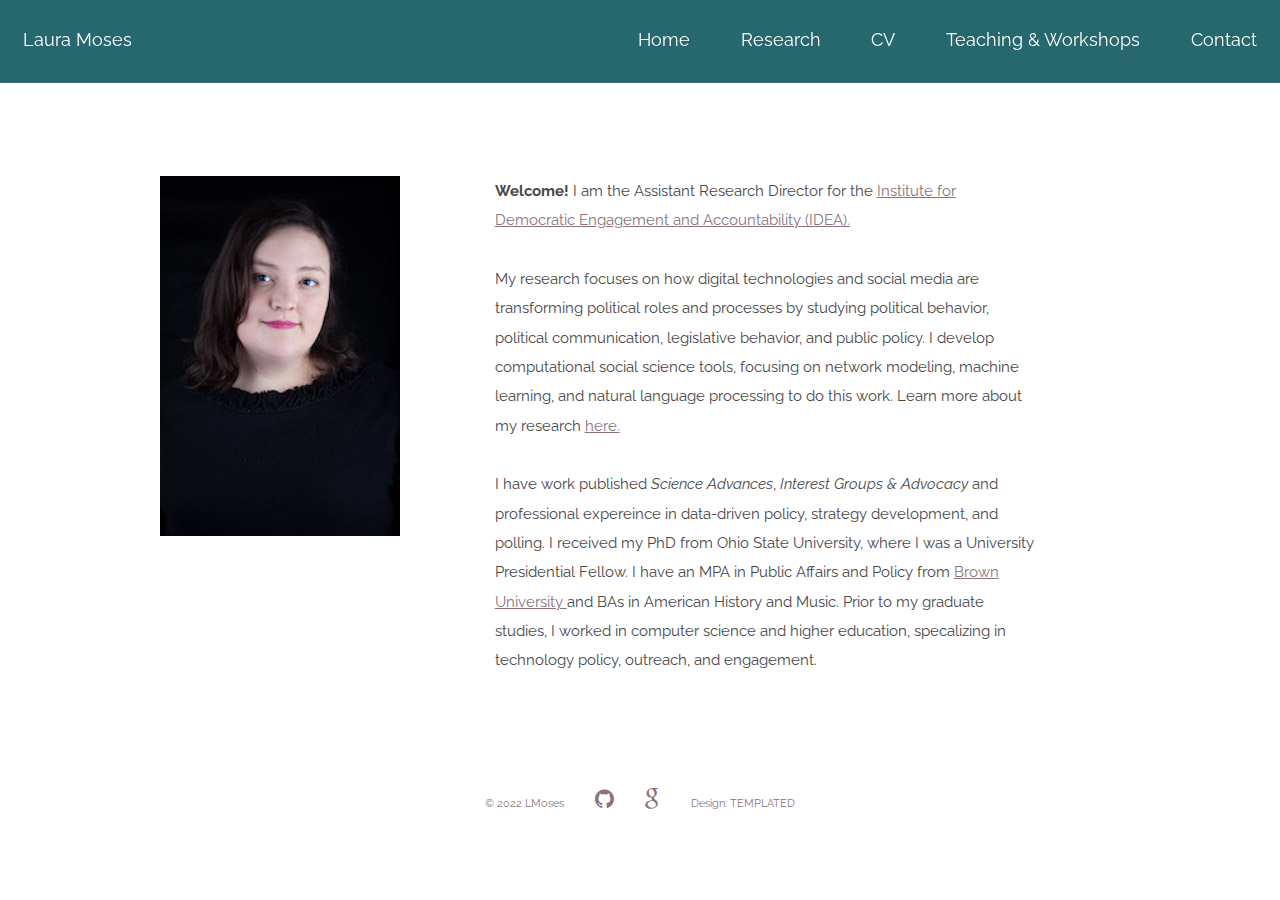
==== commit 648153b2: "updating copy and urls" ====
--- a/index.html
+++ b/index.html
@@ -173,7 +173,7 @@
 					<li>&copy; 2022 LMoses</li>
 					<li><a href="https://github.com/lmmoses" class="icon fa-github"></a></li>
 					<li><a href="#" class="icon fa-google"></a></li>
-					<li><a href="https://twitter.com/_lmmoses" class="icon fa-twitter"></a></li>
+					<!-- <li><a href="https://twitter.com/_lmmoses" class="icon fa-twitter"></a></li> -->
 					<li>Design: TEMPLATED</li>
 			</div>
 		</footer>
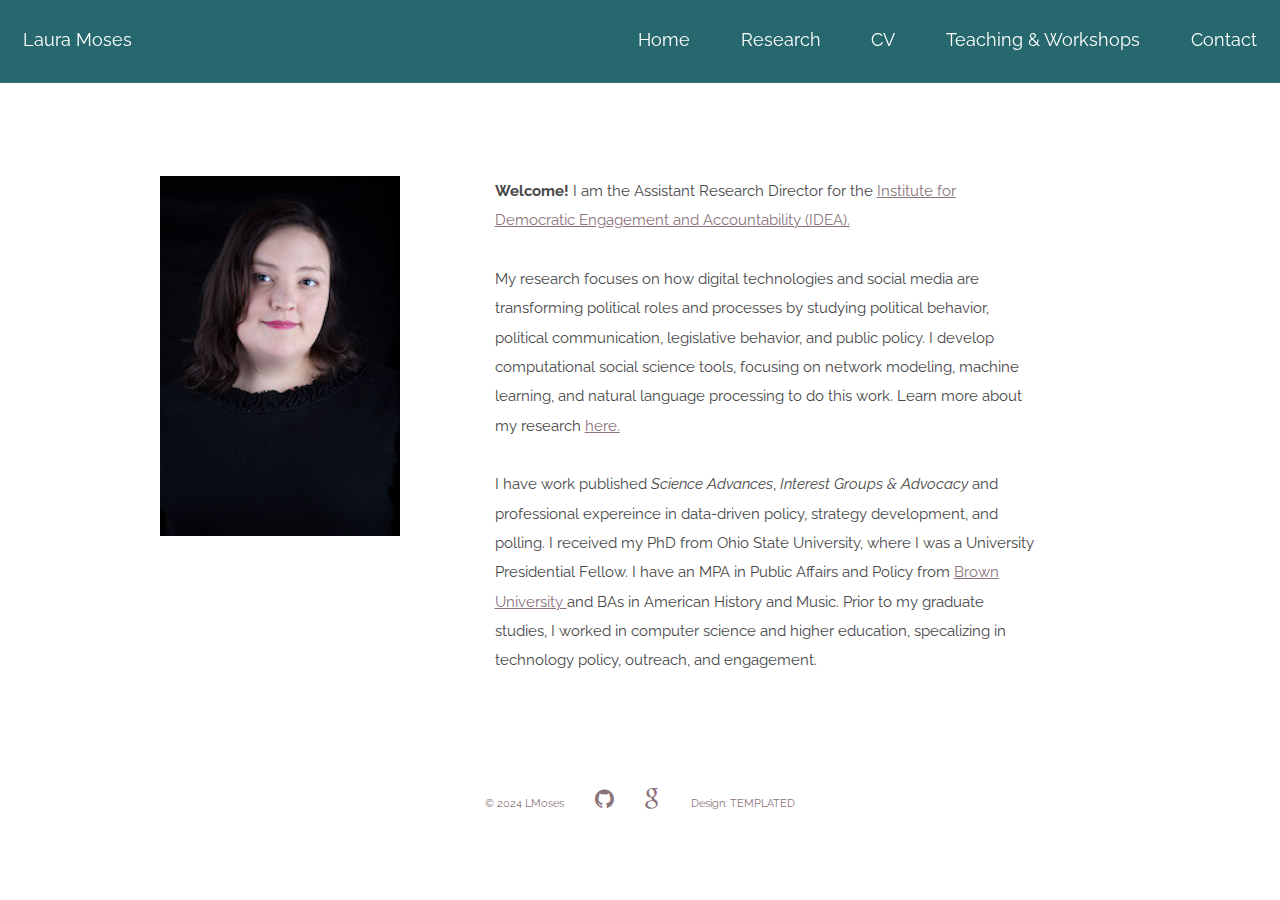
==== commit a6f84e4a: "copy update" ====
--- a/index.html
+++ b/index.html
@@ -170,7 +170,7 @@
 		<footer id="footer">
 			<div class="container">
 				<ul class="icons">
-					<li>&copy; 2022 LMoses</li>
+					<li>&copy; 2024 LMoses</li>
 					<li><a href="https://github.com/lmmoses" class="icon fa-github"></a></li>
 					<li><a href="#" class="icon fa-google"></a></li>
 					<!-- <li><a href="https://twitter.com/_lmmoses" class="icon fa-twitter"></a></li> -->
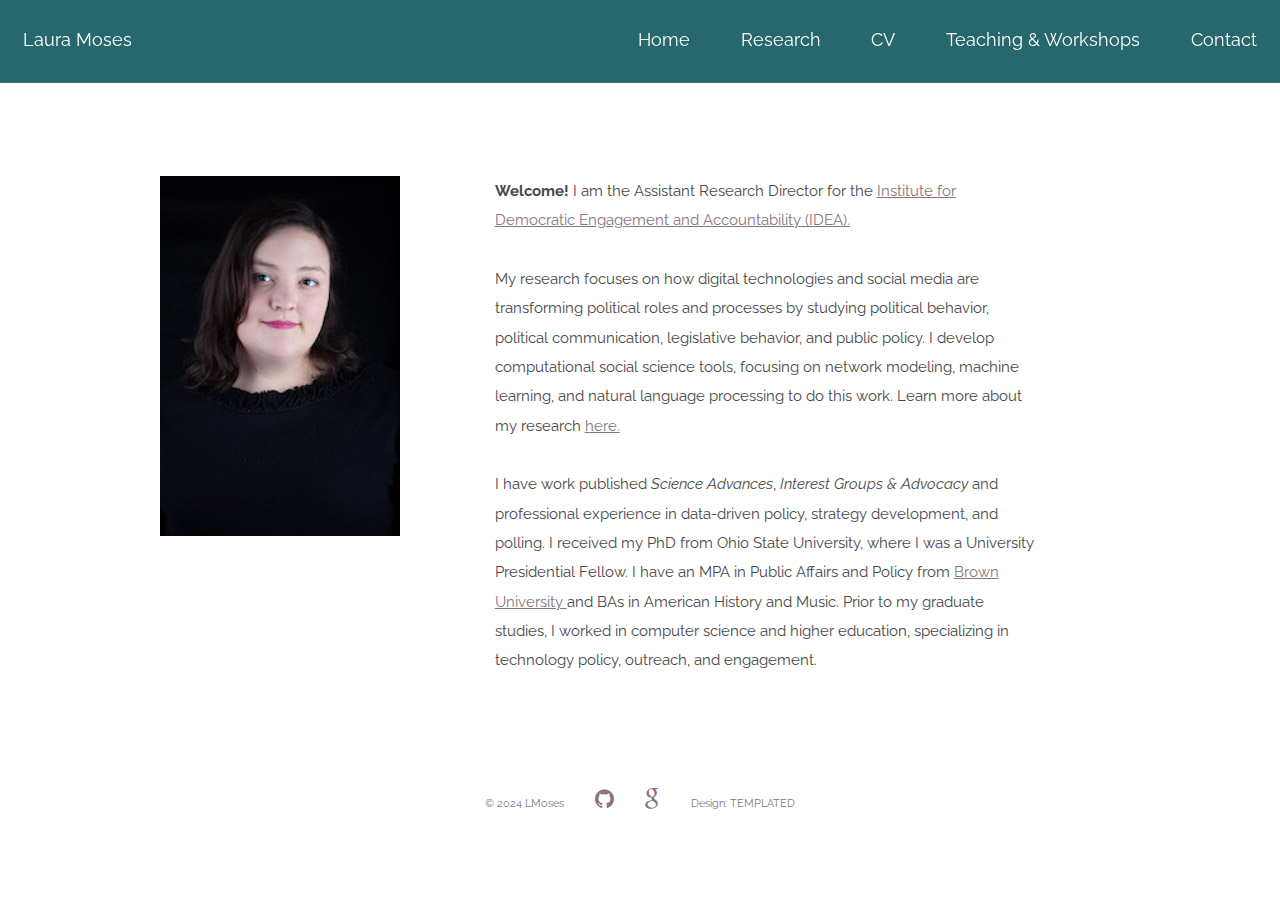
==== commit fb220c10: "gds" ====
--- a/index.html
+++ b/index.html
@@ -64,7 +64,7 @@
 							My research focuses on how digital technologies and social media are transforming political roles and processes by studying political behavior, political communication, legislative behavior, and public policy. I develop computational social science tools, focusing on network modeling, machine learning, and natural language processing to do this work. Learn more about my research <a href="research.html">here.</a>	
 						</p>
 						<p>
-							I have work published <em>Science Advances</em>, <em>Interest Groups & Advocacy</em> and professional expereince in data-driven policy, strategy development, and polling. I received my PhD from Ohio State University, where I was a University Presidential Fellow. I have an MPA in Public Affairs and Policy from <a href="https://home.watson.brown.edu/"> Brown University </a> and BAs in American History and Music. Prior to my graduate studies, I worked in computer science and higher education, specalizing in technology policy, outreach, and engagement.
+							I have work published <em>Science Advances</em>, <em>Interest Groups & Advocacy</em> and professional experience in data-driven policy, strategy development, and polling. I received my PhD from Ohio State University, where I was a University Presidential Fellow. I have an MPA in Public Affairs and Policy from <a href="https://home.watson.brown.edu/"> Brown University </a> and BAs in American History and Music. Prior to my graduate studies, I worked in computer science and higher education, specializing in technology policy, outreach, and engagement.
 						</p>
 						</p>
 				
